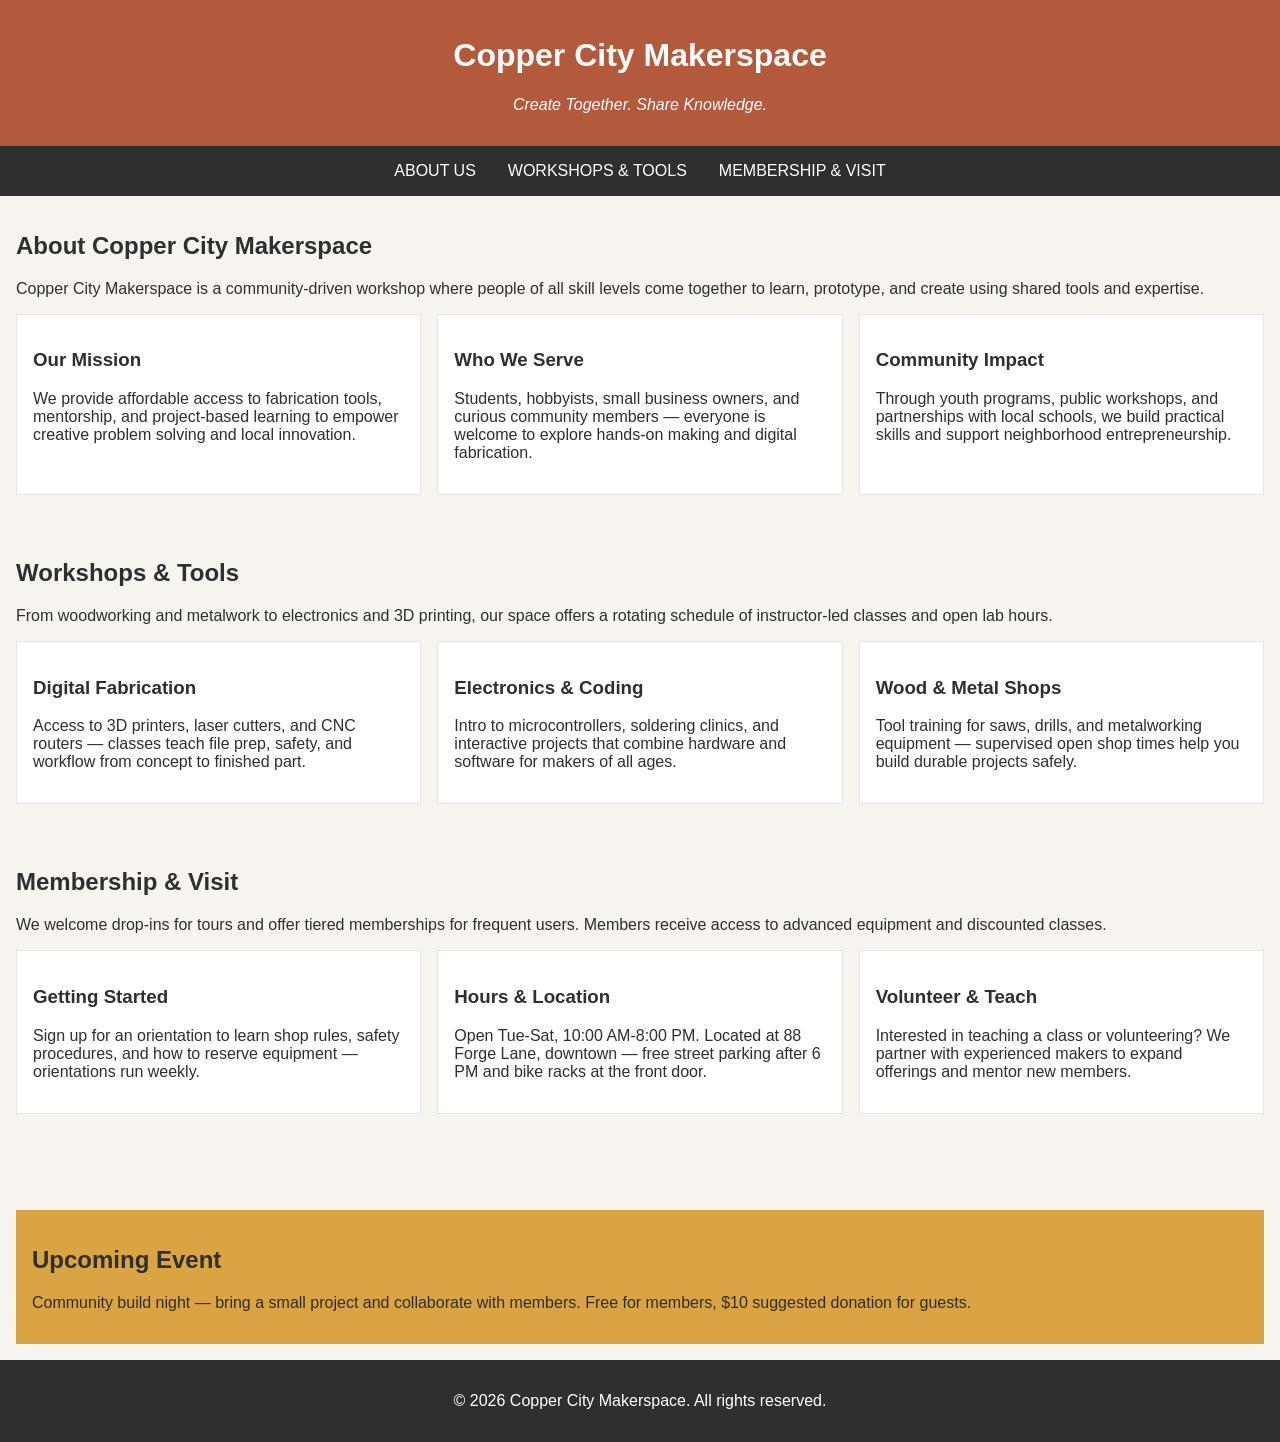
==== index.html @ 989f611c "Update Creation of multiple html files, and updates to original index.html file." ====
<!doctype html>
<html lang="en">
  <head>
    <meta charset="UTF-8" />
    <meta name="viewport" content="width=device-width, initial-scale=1.0" />
    <link rel="stylesheet" href="styles.css" />
    <title>Copper City Makerspace</title>
  </head>
  <body>
    <header>
      <h1>Copper City Makerspace</h1>
      <p>Create Together. Share Knowledge.</p>
    </header>
    <nav>
      <ul>
        <li><a href="about.html">About Us</a></li>
        <li><a href="workshops.html">Workshops & Tools</a></li>
        <li><a href="memberships.html">Membership & Visit</a></li>
      </ul>
    </nav>
    <main>
      <section id="about">
        <h2>About Copper City Makerspace</h2>
        <p>
          Copper City Makerspace is a community-driven workshop where people of
          all skill levels come together to learn, prototype, and create using
          shared tools and expertise.
        </p>
        <div class="card-row">
          <section>
            <h3>Our Mission</h3>
            <p>
              We provide affordable access to fabrication tools, mentorship, and
              project-based learning to empower creative problem solving and
              local innovation.
            </p>
            <img src="images/engineering.jpg" alt="" width="300" />
          </section>
          <section>
            <h3>Who We Serve</h3>
            <p>
              Students, hobbyists, small business owners, and curious community
              members — everyone is welcome to explore hands-on making and
              digital fabrication.
            </p>
            <img src="images/ideation.jpg" alt="" width="300" />
          </section>
          <section>
            <h3>Community Impact</h3>
            <p>
              Through youth programs, public workshops, and partnerships with
              local schools, we build practical skills and support neighborhood
              entrepreneurship.
            </p>
            <img src="images/storytelling.jpg" alt="" width="300" />
          </section>
        </div>
      </section>
      <section id="workshops">
        <h2>Workshops & Tools</h2>
        <p>
          From woodworking and metalwork to electronics and 3D printing, our
          space offers a rotating schedule of instructor-led classes and open
          lab hours.
        </p>
        <div class="card-row">
          <section>
            <h3>Digital Fabrication</h3>
            <p>
              Access to 3D printers, laser cutters, and CNC routers — classes
              teach file prep, safety, and workflow from concept to finished
              part.
            </p>
            <img src="images/3Dprinter.jpg" alt="" width="300" />
          </section>
          <section>
            <h3>Electronics & Coding</h3>
            <p>
              Intro to microcontrollers, soldering clinics, and interactive
              projects that combine hardware and software for makers of all
              ages.
            </p>
            <img src="images/microcontroller.jpg" alt="" width="300" />
          </section>
          <section>
            <h3>Wood & Metal Shops</h3>
            <p>
              Tool training for saws, drills, and metalworking equipment —
              supervised open shop times help you build durable projects safely.
            </p>
            <img src="images/metalworking.jpg" alt="" width="300" />
          </section>
        </div>
      </section>
      <section id="memberships">
        <h2>Membership & Visit</h2>
        <p>
          We welcome drop-ins for tours and offer tiered memberships for
          frequent users. Members receive access to advanced equipment and
          discounted classes.
        </p>
        <div class="card-row">
          <section>
            <h3>Getting Started</h3>
            <p>
              Sign up for an orientation to learn shop rules, safety procedures,
              and how to reserve equipment — orientations run weekly.
            </p>
          </section>
          <section>
            <h3>Hours & Location</h3>
            <p>
              Open Tue-Sat, 10:00 AM-8:00 PM. Located at 88 Forge Lane, downtown
              — free street parking after 6 PM and bike racks at the front door.
            </p>
          </section>
          <section>
            <h3>Volunteer & Teach</h3>
            <p>
              Interested in teaching a class or volunteering? We partner with
              experienced makers to expand offerings and mentor new members.
            </p>
          </section>
        </div>
      </section>
    </main>
    <aside>
      <h2>Upcoming Event</h2>
      <p>
        Community build night — bring a small project and collaborate with
        members. Free for members, $10 suggested donation for guests.
      </p>
    </aside>
    <footer>
      <p>&copy; 2026 Copper City Makerspace. All rights reserved.</p>
    </footer>
  </body>
</html>
---- styles.css ----
/* =====  CSS by Christina Carrasquilla =====  */

/* ===== Color Palette 

Copper:#B35A3C
Charcoal:#2F2F2F
Light Background:#F7F4EF
Card Background:#FFFFFF
Soft Gold:#D9A441
Border:#E5E5E5

===== */

/* ===== GLOBAL (Base) Styles ===== */

body {
  font-family: Arial, sans-serif;
  margin: 0;
  background-color: #f7f4ef;
  color: #2f2f2f;
}

header {
  background-color: #b35a3c;
  color: white;
  text-align: center;
  padding: 1rem;
}

header img {
  margin-top: 0.5rem;
}
header p {
  font-style: italic;
}
nav {
  background-color: #2f2f2f;
  padding: 0.5rem;
}

nav ul {
  list-style: none;
  margin: 0;
  padding: 0;
  display: flex;
  justify-content: center;
  gap: 1rem;
}

nav a {
  color: white;
  text-decoration: none;
  padding: 0.5rem;
  display: inline-block;
  text-transform: uppercase;
}

nav a:hover {
  background-color: #b35a3c;
}

main {
  padding: 1rem;
}

section {
  margin-bottom: 2rem;
}

.card-row {
  display: flex;
  gap: 1rem;
}

.card-row section {
  background-color: white;
  border: 1px solid #e5e5e5;
  padding: 1rem;
  width: 30%;
}

img {
  display: block;
  margin-top: 0.5rem;
  max-width: 100%;
}

aside {
  background-color: #d9a441;
  padding: 1rem;
  margin: 1rem;
}

footer {
  background-color: #2f2f2f;
  color: white;
  text-align: center;
  padding: 1rem;
}
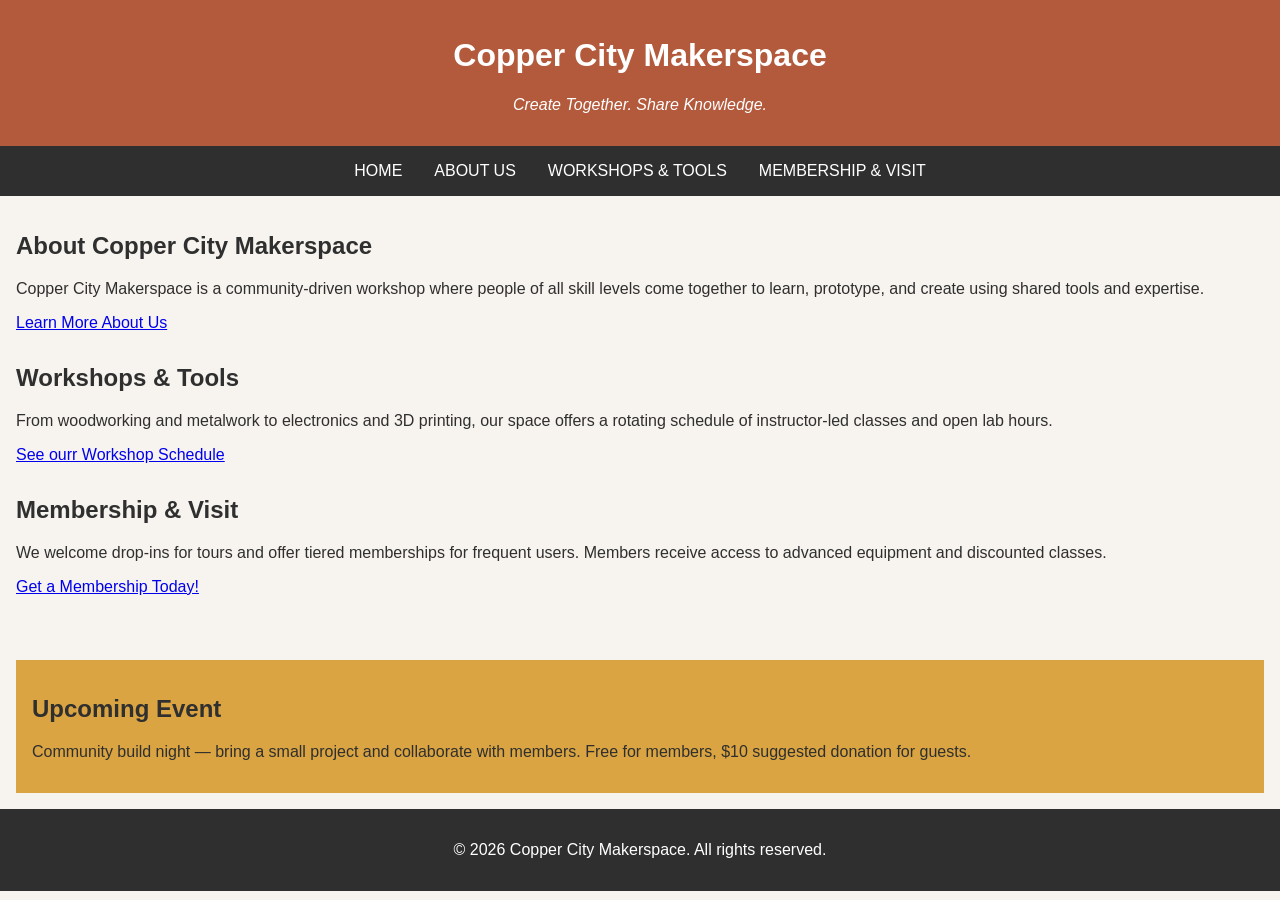
==== commit 1aa6fe8d: "Major Updates Updates across all html files." ====
--- a/index.html
+++ b/index.html
@@ -13,6 +13,7 @@
     </header>
     <nav>
       <ul>
+        <li><a href="index.html">Home</a></li>
         <li><a href="about.html">About Us</a></li>
         <li><a href="workshops.html">Workshops & Tools</a></li>
         <li><a href="memberships.html">Membership & Visit</a></li>
@@ -26,35 +27,7 @@
           all skill levels come together to learn, prototype, and create using
           shared tools and expertise.
         </p>
-        <div class="card-row">
-          <section>
-            <h3>Our Mission</h3>
-            <p>
-              We provide affordable access to fabrication tools, mentorship, and
-              project-based learning to empower creative problem solving and
-              local innovation.
-            </p>
-            <img src="images/engineering.jpg" alt="" width="300" />
-          </section>
-          <section>
-            <h3>Who We Serve</h3>
-            <p>
-              Students, hobbyists, small business owners, and curious community
-              members — everyone is welcome to explore hands-on making and
-              digital fabrication.
-            </p>
-            <img src="images/ideation.jpg" alt="" width="300" />
-          </section>
-          <section>
-            <h3>Community Impact</h3>
-            <p>
-              Through youth programs, public workshops, and partnerships with
-              local schools, we build practical skills and support neighborhood
-              entrepreneurship.
-            </p>
-            <img src="images/storytelling.jpg" alt="" width="300" />
-          </section>
-        </div>
+        <a href="about.html">Learn More About Us</a>
       </section>
       <section id="workshops">
         <h2>Workshops & Tools</h2>
@@ -63,34 +36,7 @@
           space offers a rotating schedule of instructor-led classes and open
           lab hours.
         </p>
-        <div class="card-row">
-          <section>
-            <h3>Digital Fabrication</h3>
-            <p>
-              Access to 3D printers, laser cutters, and CNC routers — classes
-              teach file prep, safety, and workflow from concept to finished
-              part.
-            </p>
-            <img src="images/3Dprinter.jpg" alt="" width="300" />
-          </section>
-          <section>
-            <h3>Electronics & Coding</h3>
-            <p>
-              Intro to microcontrollers, soldering clinics, and interactive
-              projects that combine hardware and software for makers of all
-              ages.
-            </p>
-            <img src="images/microcontroller.jpg" alt="" width="300" />
-          </section>
-          <section>
-            <h3>Wood & Metal Shops</h3>
-            <p>
-              Tool training for saws, drills, and metalworking equipment —
-              supervised open shop times help you build durable projects safely.
-            </p>
-            <img src="images/metalworking.jpg" alt="" width="300" />
-          </section>
-        </div>
+        <a href="workshops.html">See ourr Workshop Schedule</a>
       </section>
       <section id="memberships">
         <h2>Membership & Visit</h2>
@@ -99,29 +45,7 @@
           frequent users. Members receive access to advanced equipment and
           discounted classes.
         </p>
-        <div class="card-row">
-          <section>
-            <h3>Getting Started</h3>
-            <p>
-              Sign up for an orientation to learn shop rules, safety procedures,
-              and how to reserve equipment — orientations run weekly.
-            </p>
-          </section>
-          <section>
-            <h3>Hours & Location</h3>
-            <p>
-              Open Tue-Sat, 10:00 AM-8:00 PM. Located at 88 Forge Lane, downtown
-              — free street parking after 6 PM and bike racks at the front door.
-            </p>
-          </section>
-          <section>
-            <h3>Volunteer & Teach</h3>
-            <p>
-              Interested in teaching a class or volunteering? We partner with
-              experienced makers to expand offerings and mentor new members.
-            </p>
-          </section>
-        </div>
+        <a href="memberships.html">Get a Membership Today!</a>
       </section>
     </main>
     <aside>
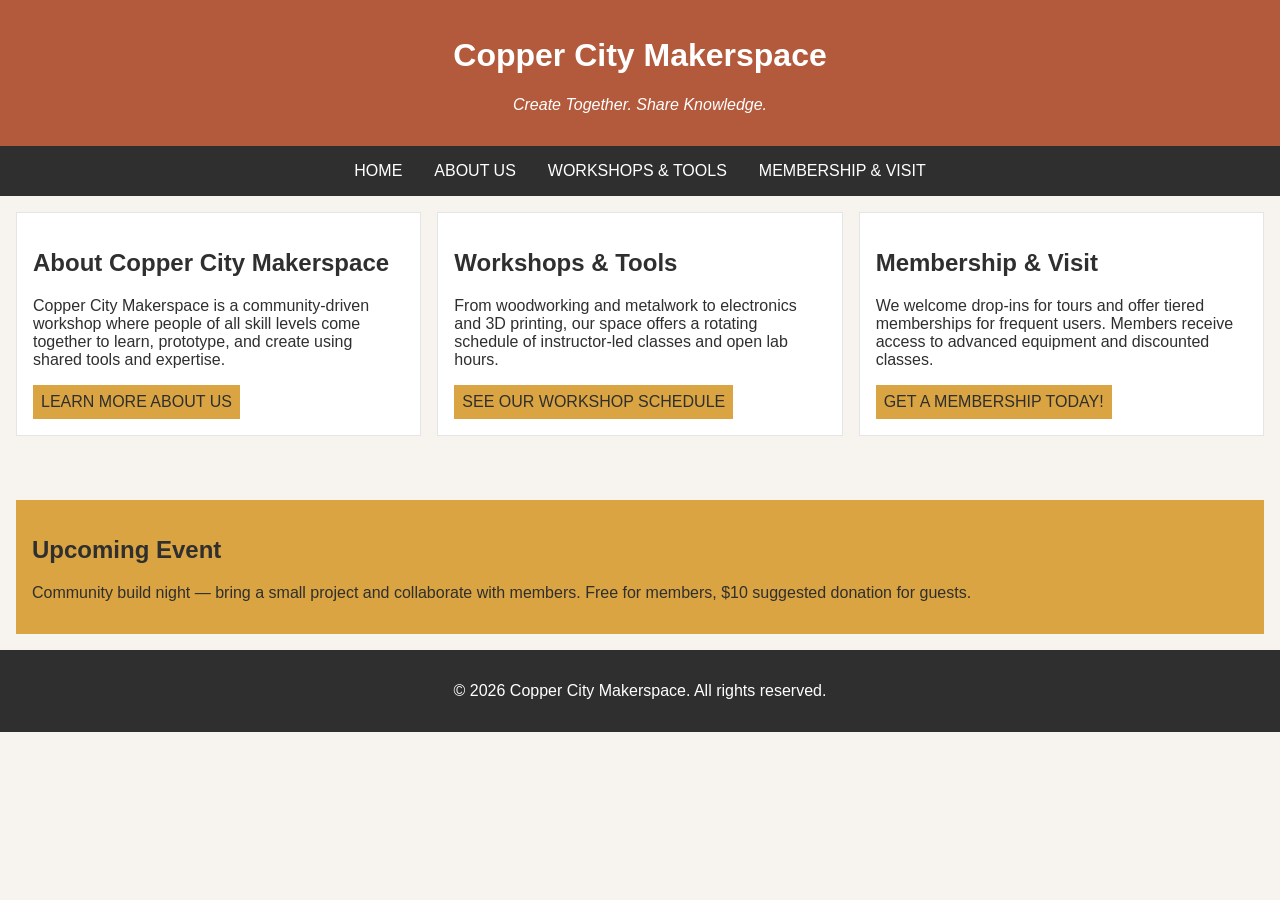
==== commit fce24892: "Completed Iteration Final push with everything done for assignment." ====
--- a/index.html
+++ b/index.html
@@ -19,7 +19,7 @@
         <li><a href="memberships.html">Membership & Visit</a></li>
       </ul>
     </nav>
-    <main>
+    <main class="card-row">
       <section id="about">
         <h2>About Copper City Makerspace</h2>
         <p>
@@ -36,7 +36,7 @@
           space offers a rotating schedule of instructor-led classes and open
           lab hours.
         </p>
-        <a href="workshops.html">See ourr Workshop Schedule</a>
+        <a href="workshops.html">See our Workshop Schedule</a>
       </section>
       <section id="memberships">
         <h2>Membership & Visit</h2>
--- a/styles.css
+++ b/styles.css
@@ -1,4 +1,4 @@
-/* =====  CSS by Christina Carrasquilla =====  */
+/* =====  CSS by Christina Carrasquilla, updated by Ethan Carr =====  */
 
 /* ===== Color Palette 
 
@@ -18,6 +18,8 @@
   margin: 0;
   background-color: #f7f4ef;
   color: #2f2f2f;
+  display: grid;
+  grid-template-columns: 1fr;
 }
 
 header {
@@ -42,9 +44,6 @@
   list-style: none;
   margin: 0;
   padding: 0;
-  display: flex;
-  justify-content: center;
-  gap: 1rem;
 }
 
 nav a {
@@ -63,20 +62,28 @@
   padding: 1rem;
 }
 
+main a {
+  background-color: #d9a441;
+  color: #2f2f2f;
+  text-decoration: none;
+  padding: 0.5rem;
+  display: inline-block;
+  text-transform: uppercase;
+}
+
+main a:hover {
+  background-color: #b35a3c;
+  color: white;
+}
+
 section {
   margin-bottom: 2rem;
-}
-
-.card-row {
-  display: flex;
-  gap: 1rem;
 }
 
 .card-row section {
   background-color: white;
   border: 1px solid #e5e5e5;
   padding: 1rem;
-  width: 30%;
 }
 
 img {
@@ -97,3 +104,21 @@
   text-align: center;
   padding: 1rem;
 }
+
+/* ===== MEDIA QUERY (Medium Screens)===== */
+
+@media screen and (min-width: 817px) {
+  nav ul {
+    display: flex;
+    justify-content: center;
+    gap: 1rem;
+  }
+  .card-row {
+    display: flex;
+    gap: 1rem;
+  }
+
+  .card-row section {
+    width: 30%;
+  }
+}
